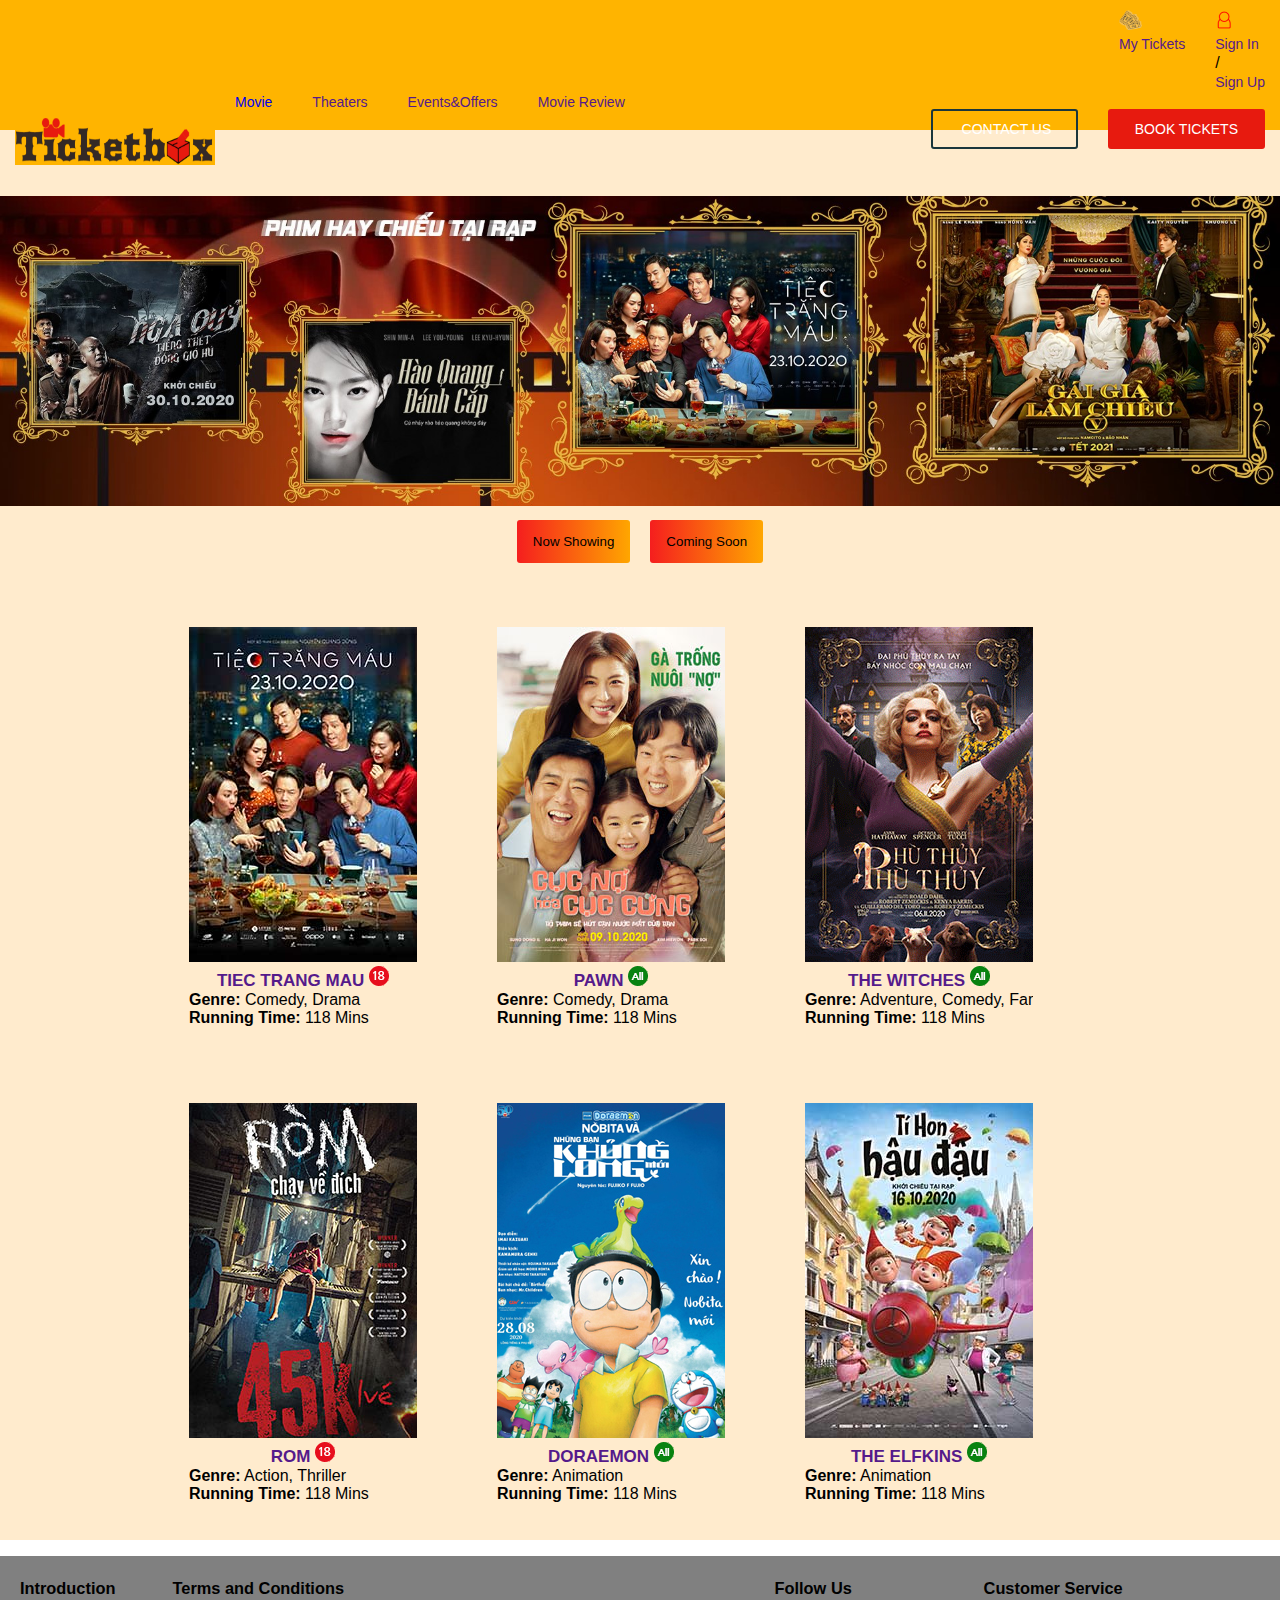
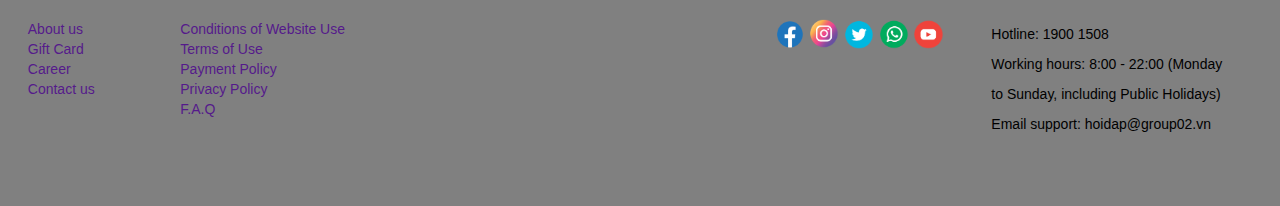
==== ticketbox/movie.html @ 947b28a4 "movie_nowshowing commit" ====
<!DOCTYPE html>
<html lang="en">

<head>
    <meta charset="UTF-8">
    <meta name="viewport" content="width=device-width, initial-scale=1.0">
    <title>Films</title>
    <link rel="stylesheet" href="css/movie.css">
    <link rel="stylesheet" href="css/site.css" type="text/css">
</head>

<body>
    <header>
        <div class="menu-head-top">
            <div class="content-menu-head-top">
                <ul>
                    <li>
                        <img src="images/user.png" height="20px" alt="">
                        <a href="">Sign In</a>
                        <span>/</span>
                        <a href="">Sign Up</a>

                    </li>
                    <li>
                        <img src="images/tickets.png" height="20px" alt="cart">
                        <a href="">My Tickets</a>
                    </li>
                </ul>
            </div>


        </div>
        <nav>
            <div class="logo">
                <img src="images/logo1.png" alt="Logo" width="200px" height="50px">
            </div>
            <div class="menu-items">
                <ul>
                    <li><a href="movie.html">Movie</a></li>
                    <li><a href="">Theaters</a></li>
                    <li><a href="">Events&Offers</a></li>
                    <li><a href="">Movie Review</a></li>
                </ul>

            </div>
            <div class="menu-buttons">
                <button class="btn-contact"><img src="images/phone.png" alt="" height="14px"> Contact Us</button>
                <button class="btn-book">Book Tickets</button>

            </div>

        </nav>
    </header>
    <main>
        <!-- Poster -->
        <img src="imgs/filmposters/poster.jpg" class="FilmPoster" id="topposter" width=100%>
        <!--Tabs button: now showing/coming soon-->
        <div class="tabfilms">
            <button class="tablinks">Now Showing</button>
            <button class="tablinks">Coming Soon</button>
        </div>
        <!-- List of now showing movies -->
        <div id="nowshowing" class="tabcontent">
            <ul id="listmovie" class="lstnowshowing">
                <li>
                    <img src="imgs/filmposters/tiectrangmau.jpg">
                    <dl class="movieshortinfo">
                        <dt><a href="" class="moviename">TIEC TRANG MAU <img src="imgs/gradelogo/bg_grade_18.png"></a></dt>
                        <dd><b>Genre:</b> Comedy, Drama</dd>
                        <dd><b>Running Time:</b> 118 Mins</dd>
                    </dl>
                </li>
                <li>
                    <img src="imgs/filmposters/cucnohoacuccung.jpg">
                    <dl class="movieshortinfo">
                        <dt><a href="" class="moviename">PAWN <img src="imgs/gradelogo/bg_grade_all2.png"></a></dt>
                        <dd><b>Genre:</b> Comedy, Drama</dd>
                        <dd><b>Running Time:</b> 118 Mins</dd>
                    </dl>
                </li>
                <li>
                    <img src="imgs/filmposters/phuthuyphuthuy.gif">
                    <dl class="movieshortinfo">
                        <dt><a href="" class="moviename">THE WITCHES <img src="imgs/gradelogo/bg_grade_all2.png"></a></dt>
                        <dd><b>Genre:</b> Adventure, Comedy, Family</dd>
                        <dd><b>Running Time:</b> 118 Mins</dd>
                    </dl>
                </li>
                <li>
                    <img src="imgs/filmposters/rom.jpg">
                    <dl class="movieshortinfo">
                        <dt><a href="" class="moviename">ROM <img src="imgs/gradelogo/bg_grade_18.png"></a></dt>
                        <dd><b>Genre:</b> Action, Thriller</dd>
                        <dd><b>Running Time:</b> 118 Mins</dd>
                    </dl>
                </li>
                <li>
                    <img src="imgs/filmposters/doraemon.jpg">
                    <dl class="movieshortinfo">
                        <dt><a href="" class="moviename">DORAEMON <img src="imgs/gradelogo/bg_grade_all2.png"></a></dt>
                        <dd><b>Genre:</b> Animation</dd>
                        <dd><b>Running Time:</b> 118 Mins</dd>
                    </dl>
                </li>
                <li>
                    <img src="imgs/filmposters/tihonhaudau.jpg">
                    <dl class="movieshortinfo">
                        <dt><a href="" class="moviename">THE ELFKINS <img src="imgs/gradelogo/bg_grade_all2.png"></a></dt>
                        <dd><b>Genre:</b> Animation</dd>
                        <dd><b>Running Time:</b> 118 Mins</dd>
                    </dl>
                </li>
            </ul>
        </div>
    </main>
    <footer>
        <div class="introduce">
            <h3>Introduction</h3>
            <ul>
                <li><a href="">About us</a></li>
                <li><a href="">Gift Card</a></li>
                <li><a href="">Career</a></li>
                <li><a href="">Contact us</a></li>
            </ul>


        </div>
        <div class="terms">
            <h3>Terms and Conditions</h3>
            <ul>
                <li><a href="">Conditions of Website Use</a></li>
                <li><a href="">Terms of Use</a></li>
                <li><a href="">Payment Policy</a></li>
                <li><a href="">Privacy Policy</a></li>
                <li><a href="">F.A.Q</a></li>
            </ul>

        </div>

        <div class="customer-service">
            <h3>Customer Service</h3>
            <ul>
                <li><span>Hotline: 1900 1508</span></li>
                <li><span>Working hours: 8:00 - 22:00 (Monday<br>to Sunday, including Public Holidays)</span></li>
                <li><span>Email support: hoidap@group02.vn</span></li>
            </ul>
        </div>
        <div class="follow-us">
            <h3>Follow Us</h3>
            <img src="images/facebook.png" alt="Facebook">
            <img src="images/instagram.png" alt="Instagram">
            <img src="images/twiter.png" alt="Twiter">
            <img src="images/whatsapp.png" alt="WhatsApp">
            <img src="images/youtube.png" alt="Twiter">

        </div>
    </footer>
</body>

</html>
---- ticketbox/css/movie.css ----
.tabfilms {
    overflow: hidden;
    border: 1px rgb(255, 255, 255);
    background-color: blanchedalmond;
    display: flex;
    justify-content: center;
}

.tabfilms button {
    object-position: center;
    border-radius: 3px;
    font-family: 'Lucida Sans', 'Lucida Sans Regular', 'Lucida Grande', 'Lucida Sans Unicode', Geneva, Verdana, sans-serif;
    font-weight: 500;
    float: left;
    border: none;
    cursor: pointer;
    padding: 14px 16px;
    transition: 0.3s;
    margin: 10px;
    background-image: linear-gradient(to right, rgb(245, 30, 30), rgb(255, 166, 0));
}

.tab button.active {
    border-radius: 10px;
    background-color: burlywood;
}

.lstnowshowing li {
    display: inline-block;
    padding: 1cm;
}

ul {
    display: block;
    list-style-type: disc;
    margin-block-start: 1em;
    margin-block-end: 1em;
    margin-inline-start: 0px;
    margin-inline-end: 0px;
    margin-left: 3cm;
    margin-right: 1cm;
    padding-inline-start: 1cm;
}

a {
    text-decoration: none;
    display: block;
    font-size: 14px;
    line-height: 20px;
    text-overflow: ellipsis;
}

dd {
    margin-inline-start: 0cm;
    text-align: left;
}

.movieshortinfo {
    width: 228px;
    text-align: center;
    margin-block-start: 0cm;
    overflow: hidden;
    white-space: nowrap;
    text-overflow: ellipsis;
}

.moviename {
    font-weight: bold;
    font-size: 17px;
}

main {
    background-color: blanchedalmond;
}
---- ticketbox/css/site.css ----
body{
    width: 100%;
    margin: 0 auto;
    font-family: Verdana,Arial,sans-serif;
    
}
header{
    width: 100%;
    margin: 0 auto;
    background-color: #ffb400;
    height: 130px;
}
.content-menu-head-top{
    float: right;
    margin-top: 10px;
}
.content-menu-head-top ul,.menu-items>ul{
    list-style-type: none;
    margin: 0 auto;
}
.content-menu-head-top ul li{
    float: right;
    margin: 0 15px;
}
.content-menu-head-top>ul>li>a,.menu-items>ul>li>a{
    text-decoration: none;
}
nav{
    clear: both;
    background-color: #ffb400;
    line-height: 73px;
    height: 73px;
    margin-left: 15px;
    margin-right: 15px;
}
nav>span{
    font-size: large;
    text-shadow: 2px 2px gray;
}
.logo{
    
    margin-top: 0 auto;
    float: left;
}
nav .logo img{
    margin-top: 23px;
}

.menu-buttons{
    float: right;
}
.menu-items>ul>li{
    float: left;
    margin: 0 20px;
    
}
nav .menu-buttons button{
    border-width: 2px;
    border-style: solid;
    border-radius: 3px;
    color:#fff;
    font-size: 14px;
    text-transform: uppercase;
    margin-left: 25px;
    padding: 10px 25px;
}

nav .menu-buttons .btn-contact{
    background-color: transparent;
    border-color: #1a363c;
    
}
nav .menu-buttons .btn-book{
    background-color: #e71a0f;
    border-color: #e71a0f;
}
footer{
    clear: both;
    width: 100%;
    height: 250px;
    line-height: 30px;
    margin: 0 auto;
    font-size: 14px;
    font-weight: normal;
    background-color:grey;
}
footer .introduce,.terms{
    float: left;
    margin: 0 20px;
}
footer .follow-us,.customer-service{
    float: right;
    margin: 0 20px;
}
footer>div>ul{
    list-style-type: none;
}
footer>div>ul>li>a{
    text-decoration: none;
}
footer .follow-us img{
    height: 30px;
}
footer div ul{
    margin-left: -30px;
}
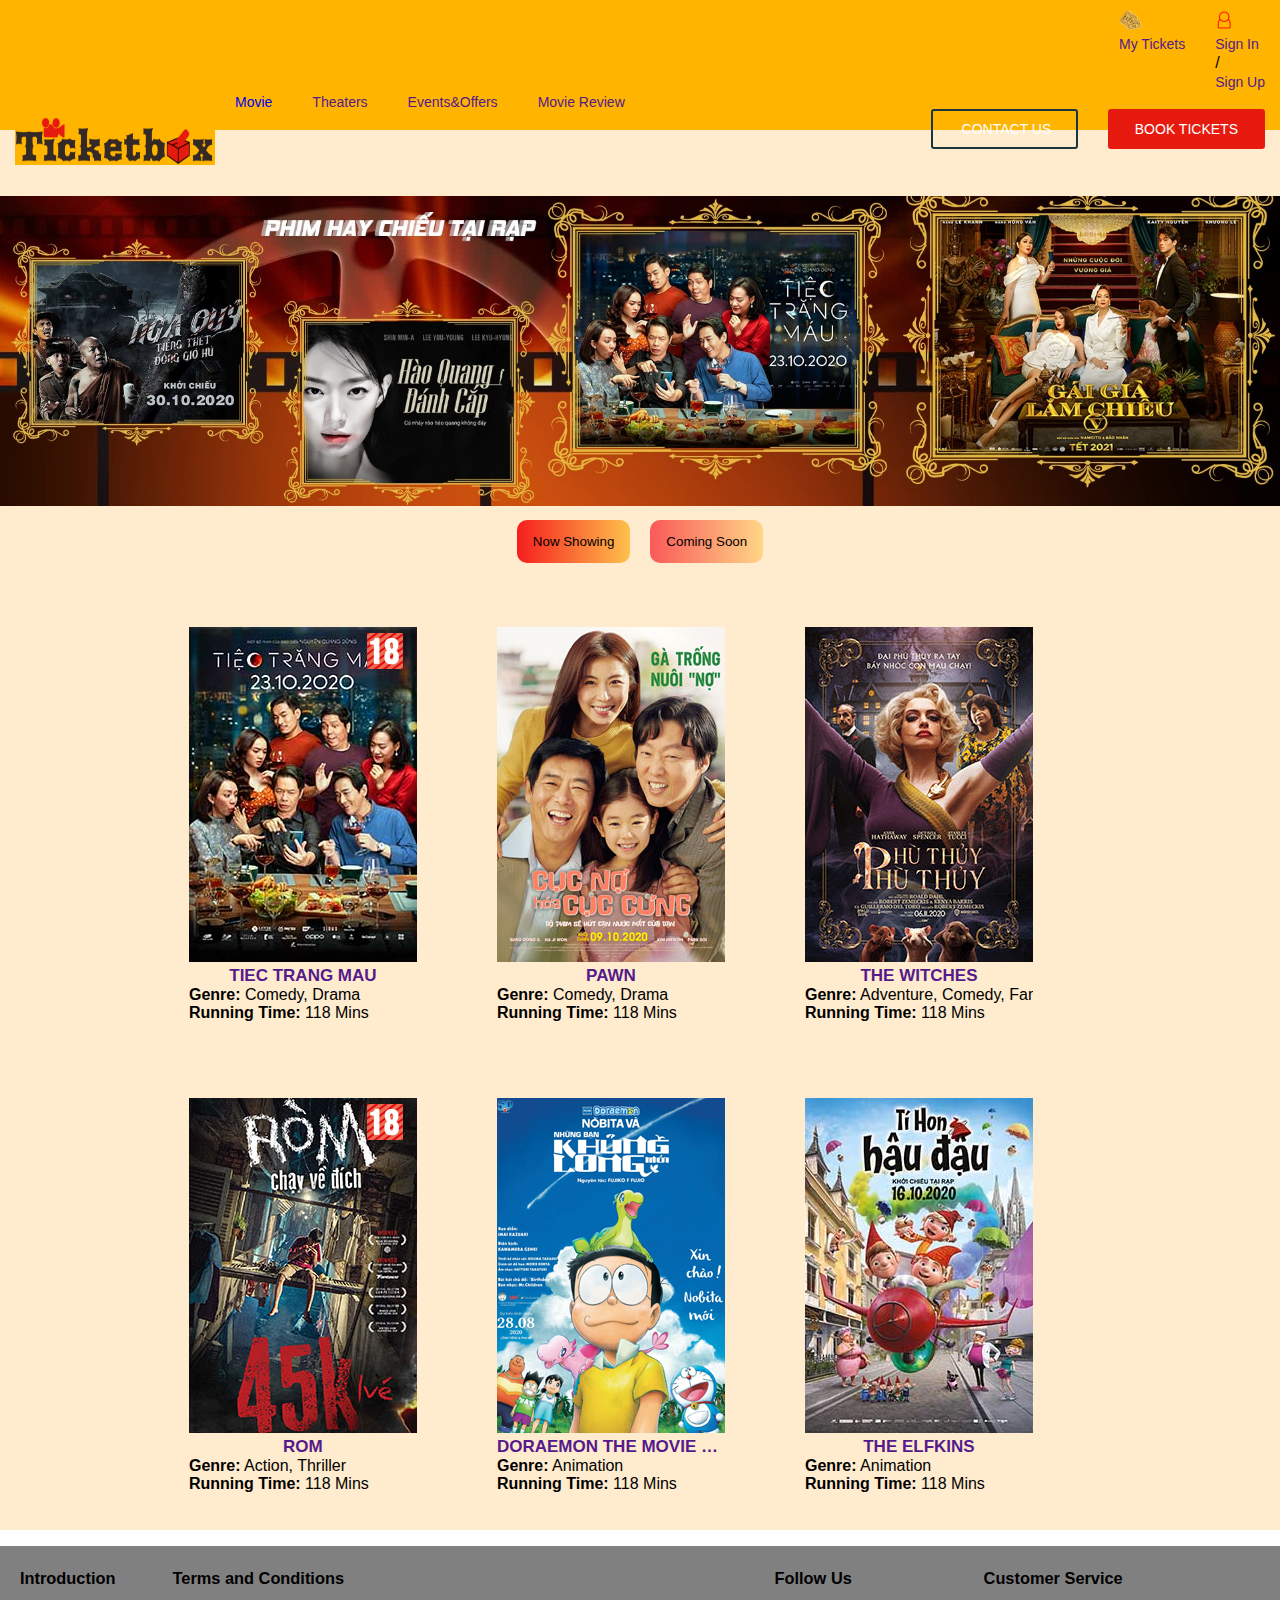
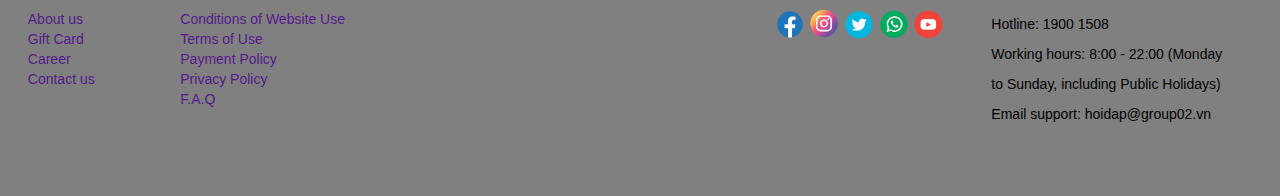
==== commit 7d574335: "Coming-soon Section" ====
--- a/ticketbox/movie.html
+++ b/ticketbox/movie.html
@@ -4,7 +4,8 @@
 <head>
     <meta charset="UTF-8">
     <meta name="viewport" content="width=device-width, initial-scale=1.0">
-    <title>Films</title>
+    <title>Movies</title>
+    <link rel="icon" type="image/png" href="imgs/film_logo_1.png">
     <link rel="stylesheet" href="css/movie.css">
     <link rel="stylesheet" href="css/site.css" type="text/css">
 </head>
@@ -56,62 +57,119 @@
         <img src="imgs/filmposters/poster.jpg" class="FilmPoster" id="topposter" width=100%>
         <!--Tabs button: now showing/coming soon-->
         <div class="tabfilms">
-            <button class="tablinks">Now Showing</button>
-            <button class="tablinks">Coming Soon</button>
+            <button class="tablinks" onclick="openTabs(event, 'nowshowing')" id="default">Now Showing</button>
+            <button class="tablinks" onclick="openTabs(event, 'comingsoon')">Coming Soon</button>
         </div>
         <!-- List of now showing movies -->
         <div id="nowshowing" class="tabcontent">
             <ul id="listmovie" class="lstnowshowing">
                 <li>
-                    <img src="imgs/filmposters/tiectrangmau.jpg">
-                    <dl class="movieshortinfo">
-                        <dt><a href="" class="moviename">TIEC TRANG MAU <img src="imgs/gradelogo/bg_grade_18.png"></a></dt>
+                    <img src="imgs/filmposters/tiectrangmau.jpg" alt="TIEC TRANG MAU">
+                    <span class="moviegrade moviegrade18">C18</span>
+                    <dl class="movieshortinfo">
+                        <dt><a href="" class="moviename" title="TIEC TRANG MAU">TIEC TRANG MAU</a></dt>
                         <dd><b>Genre:</b> Comedy, Drama</dd>
                         <dd><b>Running Time:</b> 118 Mins</dd>
                     </dl>
                 </li>
                 <li>
-                    <img src="imgs/filmposters/cucnohoacuccung.jpg">
-                    <dl class="movieshortinfo">
-                        <dt><a href="" class="moviename">PAWN <img src="imgs/gradelogo/bg_grade_all2.png"></a></dt>
+                    <img src="imgs/filmposters/cucnohoacuccung.jpg" alt="PAWN">
+                    <dl class="movieshortinfo">
+                        <dt><a href="" class="moviename" title="PAWN">PAWN</a></dt>
                         <dd><b>Genre:</b> Comedy, Drama</dd>
                         <dd><b>Running Time:</b> 118 Mins</dd>
                     </dl>
                 </li>
                 <li>
-                    <img src="imgs/filmposters/phuthuyphuthuy.gif">
-                    <dl class="movieshortinfo">
-                        <dt><a href="" class="moviename">THE WITCHES <img src="imgs/gradelogo/bg_grade_all2.png"></a></dt>
+                    <img src="imgs/filmposters/phuthuyphuthuy.gif" alt="THE WITCHES">
+                    <dl class="movieshortinfo">
+                        <dt><a href="" class="moviename" title="THE WITCHES">THE WITCHES</a></dt>
                         <dd><b>Genre:</b> Adventure, Comedy, Family</dd>
                         <dd><b>Running Time:</b> 118 Mins</dd>
                     </dl>
                 </li>
                 <li>
-                    <img src="imgs/filmposters/rom.jpg">
-                    <dl class="movieshortinfo">
-                        <dt><a href="" class="moviename">ROM <img src="imgs/gradelogo/bg_grade_18.png"></a></dt>
+                    <img src="imgs/filmposters/rom.jpg" alt="ROM">
+                    <span class="moviegrade moviegrade18">C18</span>
+                    <dl class="movieshortinfo">
+                        <dt><a href="" class="moviename" title="ROM">ROM</a></dt>
                         <dd><b>Genre:</b> Action, Thriller</dd>
                         <dd><b>Running Time:</b> 118 Mins</dd>
                     </dl>
                 </li>
                 <li>
-                    <img src="imgs/filmposters/doraemon.jpg">
-                    <dl class="movieshortinfo">
-                        <dt><a href="" class="moviename">DORAEMON <img src="imgs/gradelogo/bg_grade_all2.png"></a></dt>
+                    <img src="imgs/filmposters/doraemon.jpg" alt="DORAEMON THE MOVIE 2020: NOBITA'S NEW DINOSAUR">
+                    <dl class="movieshortinfo">
+                        <dt><a href="" class="moviename" title="DORAEMON THE MOVIE 2020: NOBITA'S NEW DINOSAUR">DORAEMON THE MOVIE 2020: NOBITA'S NEW DINOSAUR</a></dt>
                         <dd><b>Genre:</b> Animation</dd>
                         <dd><b>Running Time:</b> 118 Mins</dd>
                     </dl>
                 </li>
                 <li>
-                    <img src="imgs/filmposters/tihonhaudau.jpg">
-                    <dl class="movieshortinfo">
-                        <dt><a href="" class="moviename">THE ELFKINS <img src="imgs/gradelogo/bg_grade_all2.png"></a></dt>
+                    <img src="imgs/filmposters/tihonhaudau.jpg" alt="THE ELFKINS">
+                    <dl class="movieshortinfo">
+                        <dt><a href="" class="moviename" title="THE ELFKINS">THE ELFKINS</a></dt>
                         <dd><b>Genre:</b> Animation</dd>
                         <dd><b>Running Time:</b> 118 Mins</dd>
                     </dl>
                 </li>
             </ul>
         </div>
+        <div id="comingsoon" class="tabcontent">
+            <ul id="listmovie" class="lstnowshowing">
+                <li>
+                    <img src="imgs/filmposters/nguoicanquenphainho.jpg" alt="NGUOI CAN QUEN PHAI NHO">
+                    <dl class="movieshortinfo">
+                        <dt><a href="" class="moviename" title="NGUOI CAN QUEN PHAI NHO">NGUOI CAN QUEN PHAI NHO</a></dt>
+                        <dd><b>Genre:</b> Comedy, Drama</dd>
+                        <dd><b>Running Time:</b> 118 Mins</dd>
+                    </dl>
+                </li>
+                <li>
+                    <img src="imgs/filmposters/phicongsieudang.jpg" alt="TOP GUN MAVERICK">
+                    <dl class="movieshortinfo">
+                        <dt><a href="" class="moviename" title="TOP GUN MAVERICK">TOP GUN MAVERICK</a></dt>
+                        <dd><b>Genre:</b> Action</dd>
+                        <dd><b>Running Time:</b> 118 Mins</dd>
+                    </dl>
+                </li>
+                <li>
+                    <img src="imgs/filmposters/saigontrongconmua.jpg" alt="SAI GON IN THE RAIN">
+                    <span class="moviegrade moviegrade16">C18</span>
+                    <dl class="movieshortinfo">
+                        <dt><a href="" class="moviename" title="SAI GON IN THE RAIN">SAI GON IN THE RAIN</a></dt>
+                        <dd><b>Genre:</b> Romance</dd>
+                        <dd><b>Running Time:</b> 118 Mins</dd>
+                    </dl>
+                </li>
+                <li>
+                    <img src="imgs/filmposters/khongphailucchet.jpg" alt="NO TIME TO DIE">
+                    <dl class="movieshortinfo">
+                        <dt><a href="" class="moviename" title="NO TIME TO DIE">NO TIME TO DIE</a></dt>
+                        <dd><b>Genre:</b> Action</dd>
+                        <dd><b>Running Time:</b> 118 Mins</dd>
+                    </dl>
+                </li>
+                <li>
+                    <img src="imgs/filmposters/soul.jpg" alt="SOUL">
+                    <dl class="movieshortinfo">
+                        <dt><a href="" class="moviename" title="SOUL">SOUL</a></dt>
+                        <dd><b>Genre:</b> Animation</dd>
+                        <dd><b>Running Time:</b> 118 Mins</dd>
+                    </dl>
+                </li>
+                <li>
+                    <img src="imgs/filmposters/wonderwoman.gif" alt="WONDER WOMAN 1984">
+                    <dl class="movieshortinfo">
+                        <dt><a href="" class="moviename" title="WONDER WOMAN 1984">WONDER WOMAN 1984</a></dt>
+                        <dd><b>Genre:</b> Action, Fantasy</dd>
+                        <dd><b>Running Time:</b> 118 Mins</dd>
+                    </dl>
+                </li>
+            </ul>
+        </div>
+        <script src="movie.js">
+        </script>
     </main>
     <footer>
         <div class="introduce">
--- a/ticketbox/css/movie.css
+++ b/ticketbox/css/movie.css
@@ -8,7 +8,7 @@
 
 .tabfilms button {
     object-position: center;
-    border-radius: 3px;
+    border-radius: 10px;
     font-family: 'Lucida Sans', 'Lucida Sans Regular', 'Lucida Grande', 'Lucida Sans Unicode', Geneva, Verdana, sans-serif;
     font-weight: 500;
     float: left;
@@ -17,17 +17,26 @@
     padding: 14px 16px;
     transition: 0.3s;
     margin: 10px;
-    background-image: linear-gradient(to right, rgb(245, 30, 30), rgb(255, 166, 0));
+    background-image: linear-gradient(to right, rgb(250, 89, 89), rgb(255, 213, 134));
 }
 
-.tab button.active {
-    border-radius: 10px;
-    background-color: burlywood;
+.tabfilms button:focus {
+    border: none;
+    outline: none;
+}
+
+.tabfilms button.active {
+    background-image: linear-gradient(to right, rgb(245, 30, 30), rgb(255, 193, 77));
+}
+
+.tabfilms button:hover {
+    background-image: linear-gradient(to right, rgb(247, 16, 16), rgb(255, 180, 42));
 }
 
 .lstnowshowing li {
     display: inline-block;
     padding: 1cm;
+    position: relative;
 }
 
 ul {
@@ -65,10 +74,29 @@
 }
 
 .moviename {
+    overflow: hidden;
+    text-overflow: ellipsis;
     font-weight: bold;
     font-size: 17px;
 }
 
 main {
     background-color: blanchedalmond;
+}
+
+.moviegrade {
+    position: absolute;
+    z-index: 20;
+    width: 45px;
+    height: 45px;
+    left: 210px;
+    font-size: 0px;
+}
+
+.moviegrade18 {
+    background: url(../imgs/gradelogo/grade18.png);
+}
+
+.moviegrade16 {
+    background: url(../imgs/gradelogo/grade16.png);
 }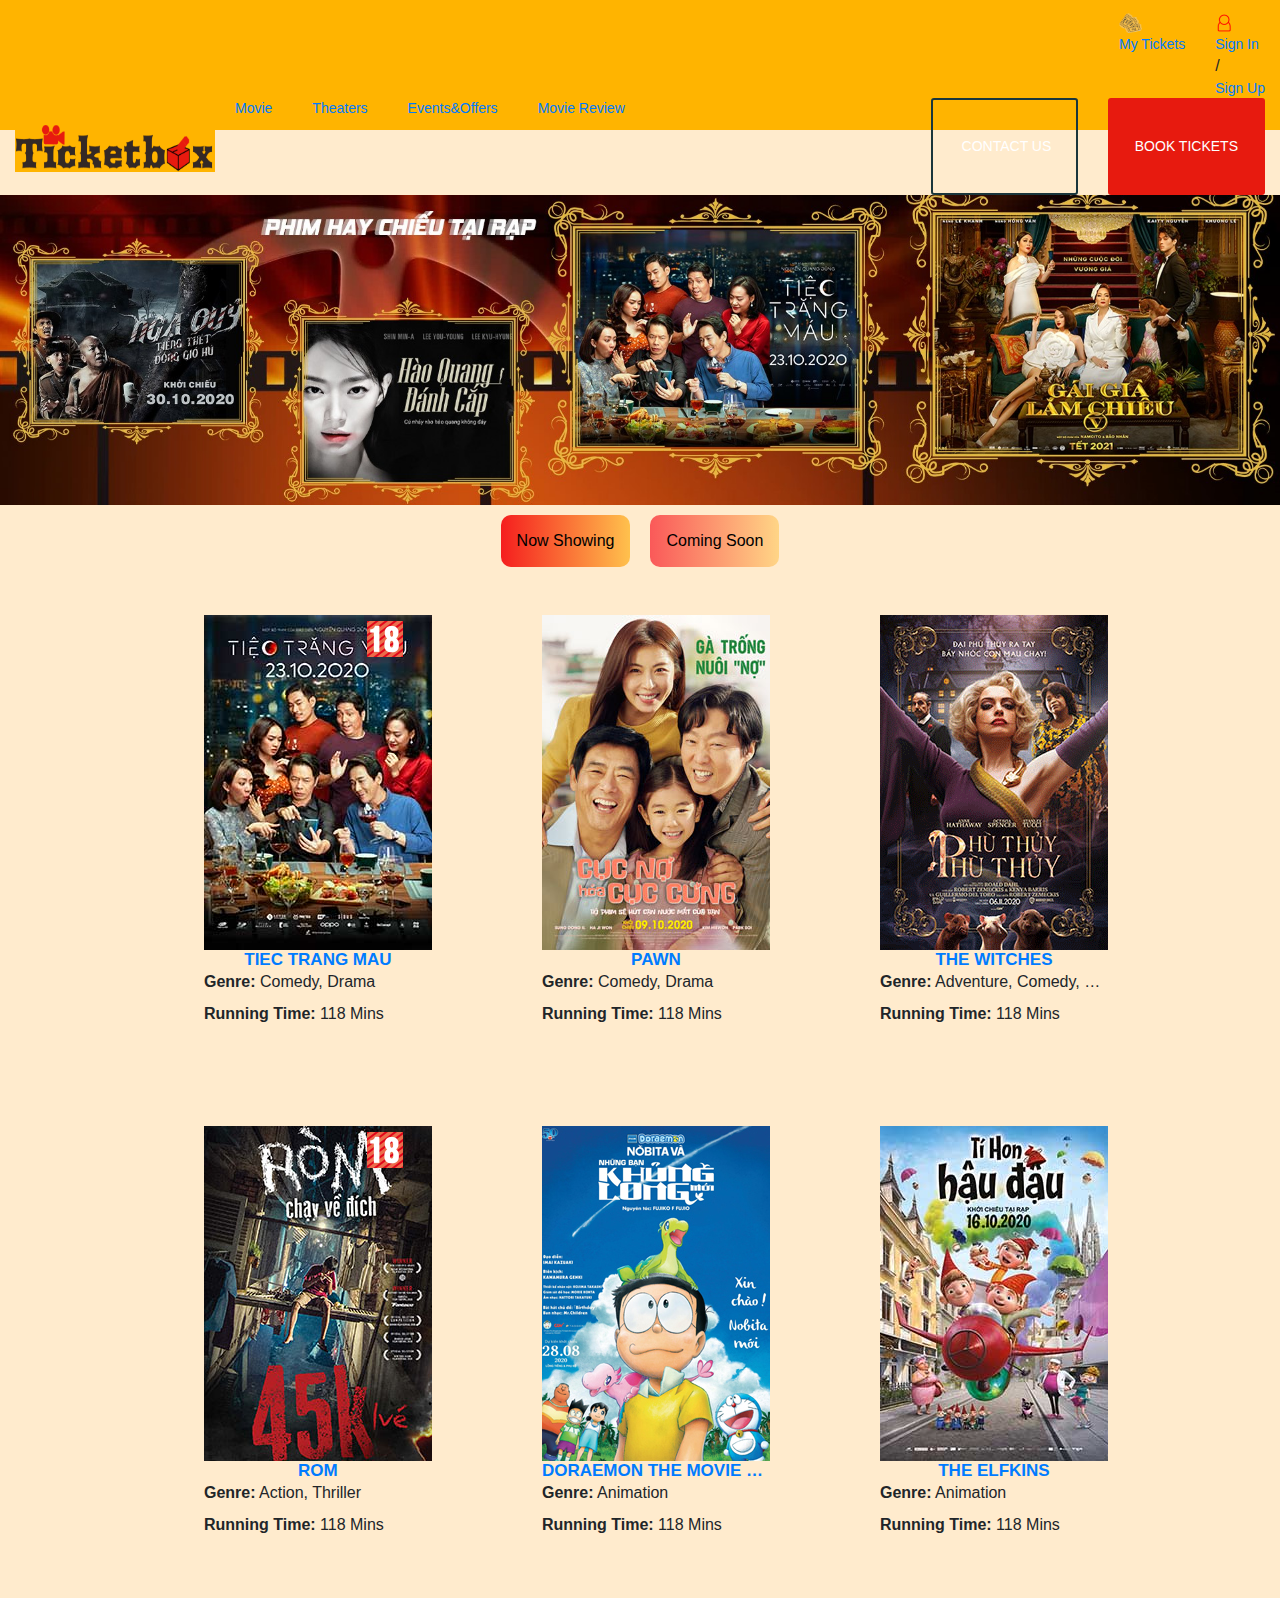
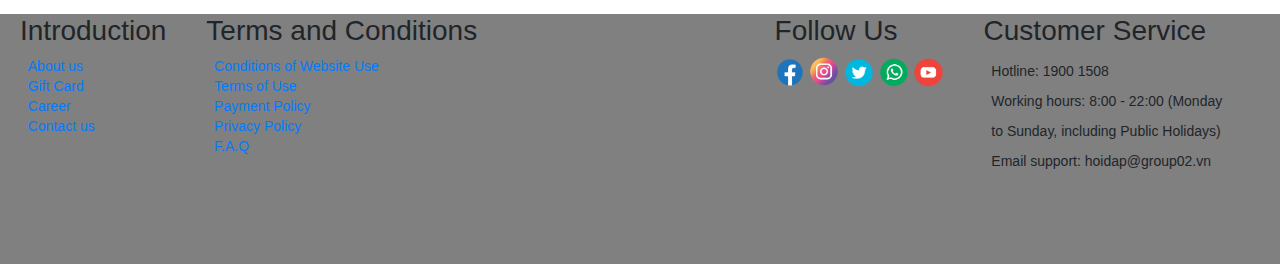
==== commit 7e1e5532: "Movie update: Add buttons on posters' hover" ====
--- a/ticketbox/movie.html
+++ b/ticketbox/movie.html
@@ -8,6 +8,7 @@
     <link rel="icon" type="image/png" href="imgs/film_logo_1.png">
     <link rel="stylesheet" href="css/movie.css">
     <link rel="stylesheet" href="css/site.css" type="text/css">
+    <link rel="stylesheet" href="https://maxcdn.bootstrapcdn.com/bootstrap/4.0.0/css/bootstrap.min.css" integrity="sha384-Gn5384xqQ1aoWXA+058RXPxPg6fy4IWvTNh0E263XmFcJlSAwiGgFAW/dAiS6JXm" crossorigin="anonymous">
 </head>
 
 <body>
@@ -64,52 +65,100 @@
         <div id="nowshowing" class="tabcontent">
             <ul id="listmovie" class="lstnowshowing">
                 <li>
-                    <img src="imgs/filmposters/tiectrangmau.jpg" alt="TIEC TRANG MAU">
-                    <span class="moviegrade moviegrade18">C18</span>
+                    <div class="container">
+                        <div class="image">
+                            <img src="imgs/filmposters/tiectrangmau.jpg" alt="TIEC TRANG MAU">
+                            <span class="moviegrade moviegrade18">C18</span>
+                        </div>
+                        <div class="imagehover">
+                            <button type="button" class="btn btn-outline-dark d-flex justify-content-center imghoverbutton">Book Ticket</button>
+                            <button type="button" class="btn btn-outline-dark d-flex justify-content-center imghoverbutton">View Info</button>
+                        </div>
+                    </div>
                     <dl class="movieshortinfo">
                         <dt><a href="" class="moviename" title="TIEC TRANG MAU">TIEC TRANG MAU</a></dt>
-                        <dd><b>Genre:</b> Comedy, Drama</dd>
-                        <dd><b>Running Time:</b> 118 Mins</dd>
-                    </dl>
-                </li>
-                <li>
-                    <img src="imgs/filmposters/cucnohoacuccung.jpg" alt="PAWN">
+                        <dd class="moviegenre"><b>Genre:</b> Comedy, Drama</dd>
+                        <dd><b>Running Time:</b> 118 Mins</dd>
+                    </dl>
+                </li>
+                <li>
+                    <div class="container">
+                        <div class="image">
+                            <img src="imgs/filmposters/cucnohoacuccung.jpg" alt="PAWN">
+                        </div>
+                        <div class="imagehover">
+                            <button type="button" class="btn btn-outline-dark d-flex justify-content-center imghoverbutton">Book Ticket</button>
+                            <button type="button" class="btn btn-outline-dark d-flex justify-content-center imghoverbutton">View Info</button>
+                        </div>
+                    </div>
                     <dl class="movieshortinfo">
                         <dt><a href="" class="moviename" title="PAWN">PAWN</a></dt>
-                        <dd><b>Genre:</b> Comedy, Drama</dd>
-                        <dd><b>Running Time:</b> 118 Mins</dd>
-                    </dl>
-                </li>
-                <li>
-                    <img src="imgs/filmposters/phuthuyphuthuy.gif" alt="THE WITCHES">
+                        <dd class="moviegenre"><b>Genre:</b> Comedy, Drama</dd>
+                        <dd><b>Running Time:</b> 118 Mins</dd>
+                    </dl>
+                </li>
+                <li>
+                    <div class="container">
+                        <div class="image">
+                            <img src="imgs/filmposters/phuthuyphuthuy.gif" alt="THE WITCHES">
+                        </div>
+                        <div class="imagehover">
+                            <button type="button" class="btn btn-outline-dark d-flex justify-content-center imghoverbutton">Book Ticket</button>
+                            <button type="button" class="btn btn-outline-dark d-flex justify-content-center imghoverbutton">View Info</button>
+                        </div>
+                    </div>
                     <dl class="movieshortinfo">
                         <dt><a href="" class="moviename" title="THE WITCHES">THE WITCHES</a></dt>
-                        <dd><b>Genre:</b> Adventure, Comedy, Family</dd>
-                        <dd><b>Running Time:</b> 118 Mins</dd>
-                    </dl>
-                </li>
-                <li>
-                    <img src="imgs/filmposters/rom.jpg" alt="ROM">
-                    <span class="moviegrade moviegrade18">C18</span>
+                        <dd class="moviegenre"><b>Genre:</b> Adventure, Comedy, Family</dd>
+                        <dd><b>Running Time:</b> 118 Mins</dd>
+                    </dl>
+                </li>
+                <li>
+                    <div class="container">
+                        <div class="image">
+                            <img src="imgs/filmposters/rom.jpg" alt="ROM">
+                            <span class="moviegrade moviegrade18">C18</span>
+                        </div>
+                        <div class="imagehover">
+                            <button type="button" class="btn btn-outline-dark d-flex justify-content-center imghoverbutton">Book Ticket</button>
+                            <button type="button" class="btn btn-outline-dark d-flex justify-content-center imghoverbutton">View Info</button>
+                        </div>
+                    </div>
                     <dl class="movieshortinfo">
                         <dt><a href="" class="moviename" title="ROM">ROM</a></dt>
-                        <dd><b>Genre:</b> Action, Thriller</dd>
-                        <dd><b>Running Time:</b> 118 Mins</dd>
-                    </dl>
-                </li>
-                <li>
-                    <img src="imgs/filmposters/doraemon.jpg" alt="DORAEMON THE MOVIE 2020: NOBITA'S NEW DINOSAUR">
+                        <dd class="moviegenre"><b>Genre:</b> Action, Thriller</dd>
+                        <dd><b>Running Time:</b> 118 Mins</dd>
+                    </dl>
+                </li>
+                <li>
+                    <div class="container">
+                        <div class="image">
+                            <img src="imgs/filmposters/doraemon.jpg" alt="DORAEMON THE MOVIE 2020: NOBITA'S NEW DINOSAUR">
+                        </div>
+                        <div class="imagehover">
+                            <button type="button" class="btn btn-outline-dark d-flex justify-content-center imghoverbutton">Book Ticket</button>
+                            <button type="button" class="btn btn-outline-dark d-flex justify-content-center imghoverbutton">View Info</button>
+                        </div>
+                    </div>
                     <dl class="movieshortinfo">
                         <dt><a href="" class="moviename" title="DORAEMON THE MOVIE 2020: NOBITA'S NEW DINOSAUR">DORAEMON THE MOVIE 2020: NOBITA'S NEW DINOSAUR</a></dt>
-                        <dd><b>Genre:</b> Animation</dd>
-                        <dd><b>Running Time:</b> 118 Mins</dd>
-                    </dl>
-                </li>
-                <li>
-                    <img src="imgs/filmposters/tihonhaudau.jpg" alt="THE ELFKINS">
+                        <dd class="moviegenre"><b>Genre:</b> Animation</dd>
+                        <dd><b>Running Time:</b> 118 Mins</dd>
+                    </dl>
+                </li>
+                <li>
+                    <div class="container">
+                        <div class="image">
+                            <img src="imgs/filmposters/tihonhaudau.jpg" alt="THE ELFKINS">
+                        </div>
+                        <div class="imagehover">
+                            <button type="button" class="btn btn-outline-dark d-flex justify-content-center imghoverbutton">Book Ticket</button>
+                            <button type="button" class="btn btn-outline-dark d-flex justify-content-center imghoverbutton">View Info</button>
+                        </div>
+                    </div>
                     <dl class="movieshortinfo">
                         <dt><a href="" class="moviename" title="THE ELFKINS">THE ELFKINS</a></dt>
-                        <dd><b>Genre:</b> Animation</dd>
+                        <dd class="moviegenre"><b>Genre:</b> Animation</dd>
                         <dd><b>Running Time:</b> 118 Mins</dd>
                     </dl>
                 </li>
@@ -118,51 +167,99 @@
         <div id="comingsoon" class="tabcontent">
             <ul id="listmovie" class="lstnowshowing">
                 <li>
-                    <img src="imgs/filmposters/nguoicanquenphainho.jpg" alt="NGUOI CAN QUEN PHAI NHO">
+                    <div class="container">
+                        <div class="image">
+                            <img src="imgs/filmposters/nguoicanquenphainho.jpg" alt="NGUOI CAN QUEN PHAI NHO">
+                        </div>
+                        <div class="imagehover">
+                            <button type="button" class="btn btn-outline-dark d-flex justify-content-center imghoverbutton">Book Ticket</button>
+                            <button type="button" class="btn btn-outline-dark d-flex justify-content-center imghoverbutton">View Info</button>
+                        </div>
+                    </div>
                     <dl class="movieshortinfo">
                         <dt><a href="" class="moviename" title="NGUOI CAN QUEN PHAI NHO">NGUOI CAN QUEN PHAI NHO</a></dt>
-                        <dd><b>Genre:</b> Comedy, Drama</dd>
-                        <dd><b>Running Time:</b> 118 Mins</dd>
-                    </dl>
-                </li>
-                <li>
-                    <img src="imgs/filmposters/phicongsieudang.jpg" alt="TOP GUN MAVERICK">
+                        <dd class="moviegenre"><b>Genre:</b> Comedy, Drama</dd>
+                        <dd><b>Running Time:</b> 118 Mins</dd>
+                    </dl>
+                </li>
+                <li>
+                    <div class="container">
+                        <div class="image">
+                            <img src="imgs/filmposters/phicongsieudang.jpg" alt="TOP GUN MAVERICK">
+                        </div>
+                        <div class="imagehover">
+                            <button type="button" class="btn btn-outline-dark d-flex justify-content-center imghoverbutton">Book Ticket</button>
+                            <button type="button" class="btn btn-outline-dark d-flex justify-content-center imghoverbutton">View Info</button>
+                        </div>
+                    </div>
                     <dl class="movieshortinfo">
                         <dt><a href="" class="moviename" title="TOP GUN MAVERICK">TOP GUN MAVERICK</a></dt>
-                        <dd><b>Genre:</b> Action</dd>
-                        <dd><b>Running Time:</b> 118 Mins</dd>
-                    </dl>
-                </li>
-                <li>
-                    <img src="imgs/filmposters/saigontrongconmua.jpg" alt="SAI GON IN THE RAIN">
-                    <span class="moviegrade moviegrade16">C18</span>
+                        <dd class="moviegenre"><b>Genre:</b> Action</dd>
+                        <dd><b>Running Time:</b> 118 Mins</dd>
+                    </dl>
+                </li>
+                <li>
+                    <div class="container">
+                        <div class="image">
+                            <img src="imgs/filmposters/saigontrongconmua.jpg" alt="SAI GON IN THE RAIN">
+                            <span class="moviegrade moviegrade16">C16</span>
+                        </div>
+                        <div class="imagehover">
+                            <button type="button" class="btn btn-outline-dark d-flex justify-content-center imghoverbutton">Book Ticket</button>
+                            <button type="button" class="btn btn-outline-dark d-flex justify-content-center imghoverbutton">View Info</button>
+                        </div>
+                    </div>
                     <dl class="movieshortinfo">
                         <dt><a href="" class="moviename" title="SAI GON IN THE RAIN">SAI GON IN THE RAIN</a></dt>
-                        <dd><b>Genre:</b> Romance</dd>
-                        <dd><b>Running Time:</b> 118 Mins</dd>
-                    </dl>
-                </li>
-                <li>
-                    <img src="imgs/filmposters/khongphailucchet.jpg" alt="NO TIME TO DIE">
+                        <dd class="moviegenre"><b>Genre:</b> Romance</dd>
+                        <dd><b>Running Time:</b> 118 Mins</dd>
+                    </dl>
+                </li>
+                <li>
+                    <div class="container">
+                        <div class="image">
+                            <img src="imgs/filmposters/khongphailucchet.jpg" alt="NO TIME TO DIE">
+                        </div>
+                        <div class="imagehover">
+                            <button type="button" class="btn btn-outline-dark d-flex justify-content-center imghoverbutton">Book Ticket</button>
+                            <button type="button" class="btn btn-outline-dark d-flex justify-content-center imghoverbutton">View Info</button>
+                        </div>
+                    </div>
                     <dl class="movieshortinfo">
                         <dt><a href="" class="moviename" title="NO TIME TO DIE">NO TIME TO DIE</a></dt>
-                        <dd><b>Genre:</b> Action</dd>
-                        <dd><b>Running Time:</b> 118 Mins</dd>
-                    </dl>
-                </li>
-                <li>
-                    <img src="imgs/filmposters/soul.jpg" alt="SOUL">
+                        <dd class="moviegenre"><b>Genre:</b> Action</dd>
+                        <dd><b>Running Time:</b> 118 Mins</dd>
+                    </dl>
+                </li>
+                <li>
+                    <div class="container">
+                        <div class="image">
+                            <img src="imgs/filmposters/soul.jpg" alt="SOUL">
+                        </div>
+                        <div class="imagehover">
+                            <button type="button" class="btn btn-outline-dark d-flex justify-content-center imghoverbutton">Book Ticket</button>
+                            <button type="button" class="btn btn-outline-dark d-flex justify-content-center imghoverbutton">View Info</button>
+                        </div>
+                    </div>
                     <dl class="movieshortinfo">
                         <dt><a href="" class="moviename" title="SOUL">SOUL</a></dt>
-                        <dd><b>Genre:</b> Animation</dd>
-                        <dd><b>Running Time:</b> 118 Mins</dd>
-                    </dl>
-                </li>
-                <li>
-                    <img src="imgs/filmposters/wonderwoman.gif" alt="WONDER WOMAN 1984">
+                        <dd class="moviegenre"><b>Genre:</b> Animation</dd>
+                        <dd><b>Running Time:</b> 118 Mins</dd>
+                    </dl>
+                </li>
+                <li>
+                    <div class="container">
+                        <div class="image">
+                            <img src="imgs/filmposters/wonderwoman.gif" alt="WONDER WOMAN 1984">
+                        </div>
+                        <div class="imagehover">
+                            <button type="button" class="btn btn-outline-dark d-flex justify-content-center imghoverbutton">Book Ticket</button>
+                            <button type="button" class="btn btn-outline-dark d-flex justify-content-center imghoverbutton">View Info</button>
+                        </div>
+                    </div>
                     <dl class="movieshortinfo">
                         <dt><a href="" class="moviename" title="WONDER WOMAN 1984">WONDER WOMAN 1984</a></dt>
-                        <dd><b>Genre:</b> Action, Fantasy</dd>
+                        <dd class="moviegenre"><b>Genre:</b> Action, Fantasy</dd>
                         <dd><b>Running Time:</b> 118 Mins</dd>
                     </dl>
                 </li>
--- a/ticketbox/css/movie.css
+++ b/ticketbox/css/movie.css
@@ -68,6 +68,7 @@
     width: 228px;
     text-align: center;
     margin-block-start: 0cm;
+    margin-inline-start: 15px;
     overflow: hidden;
     white-space: nowrap;
     text-overflow: ellipsis;
@@ -78,6 +79,11 @@
     text-overflow: ellipsis;
     font-weight: bold;
     font-size: 17px;
+}
+
+.moviegenre {
+    overflow: hidden;
+    text-overflow: ellipsis;
 }
 
 main {
@@ -99,4 +105,37 @@
 
 .moviegrade16 {
     background: url(../imgs/gradelogo/grade16.png);
+}
+
+.image {
+    opacity: 1;
+    display: block;
+    width: 100%;
+    height: auto;
+    transition: .5s ease;
+    backface-visibility: hidden;
+}
+
+.imagehover {
+    transition: .5s ease;
+    opacity: 0;
+    top: 200px;
+    left: 170px;
+    position: absolute;
+    align-items: center;
+    transform: translate(-50%, -50%);
+    -ms-transform: translate(-50%, -50%);
+}
+
+.container:hover .image {
+    opacity: 0.3;
+}
+
+.container:hover .imagehover {
+    opacity: 1;
+}
+
+.imghoverbutton {
+    width: 100px;
+    margin: 5px;
 }